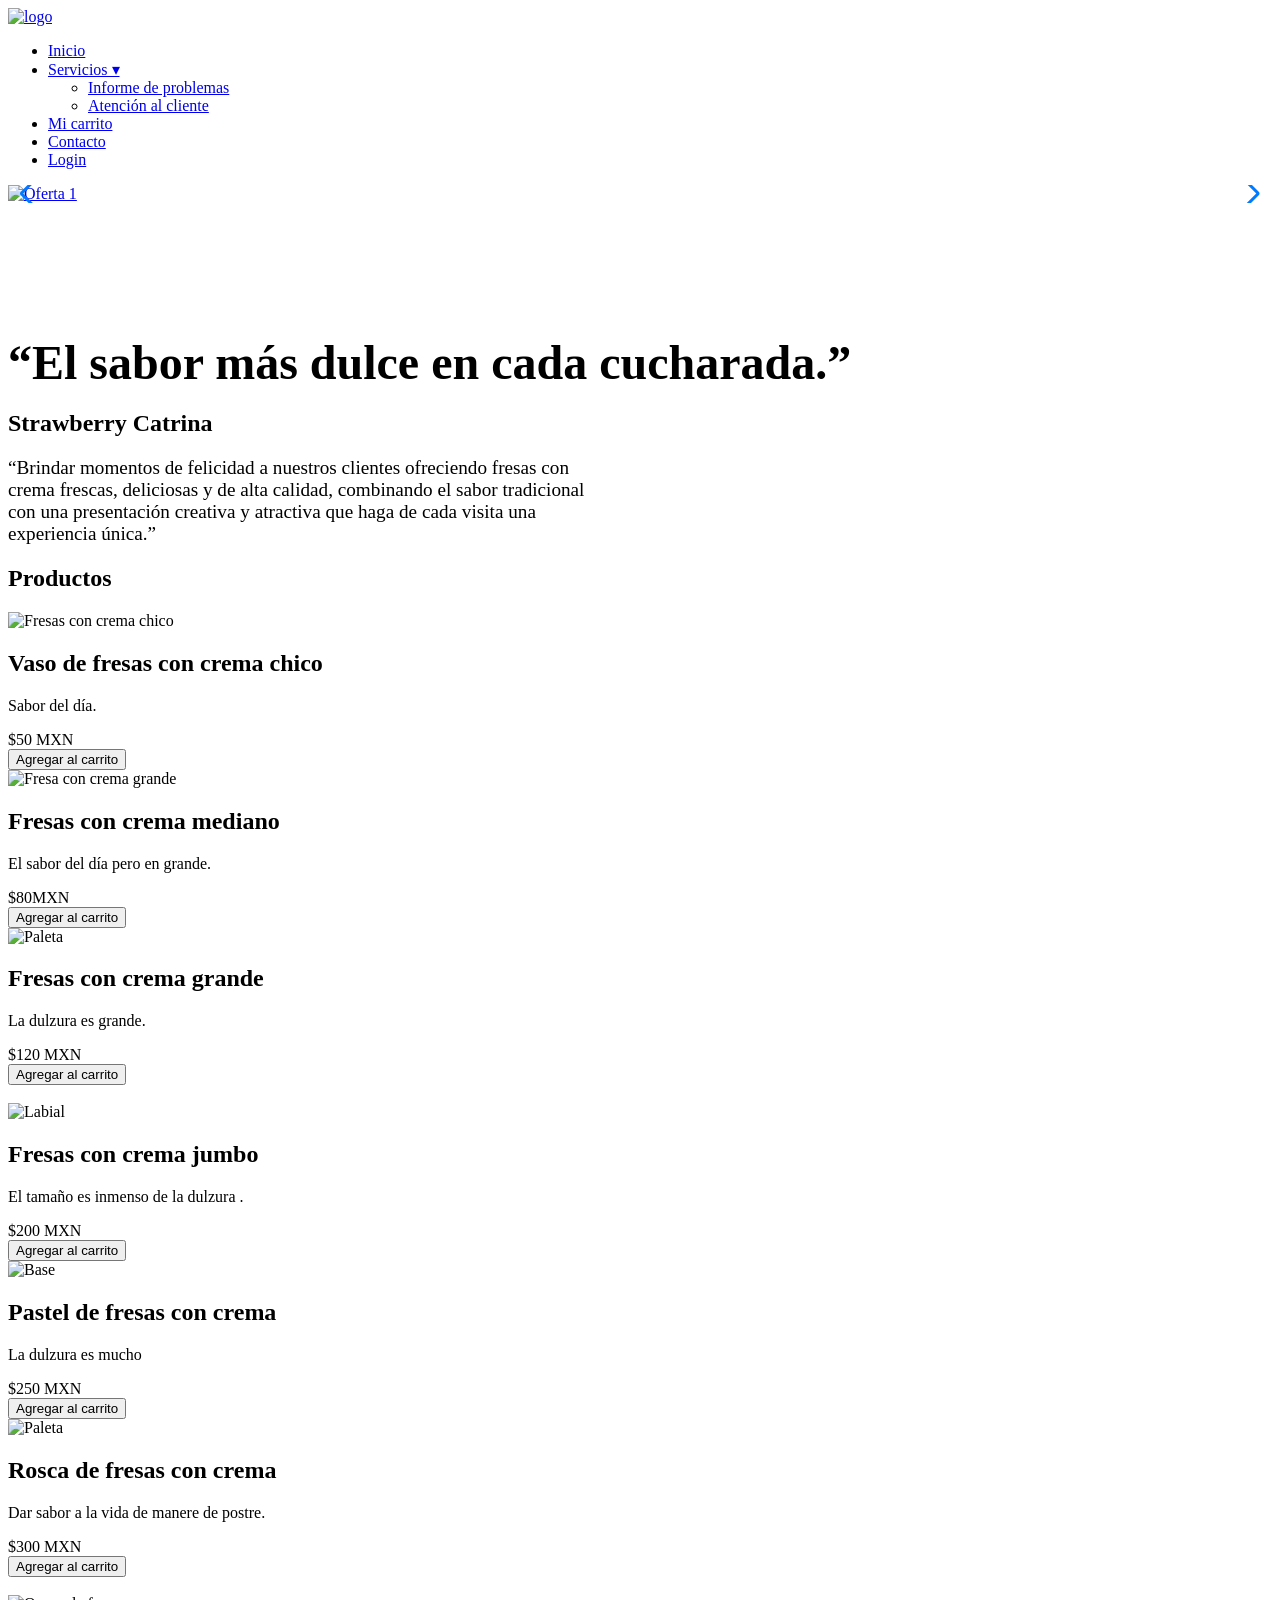
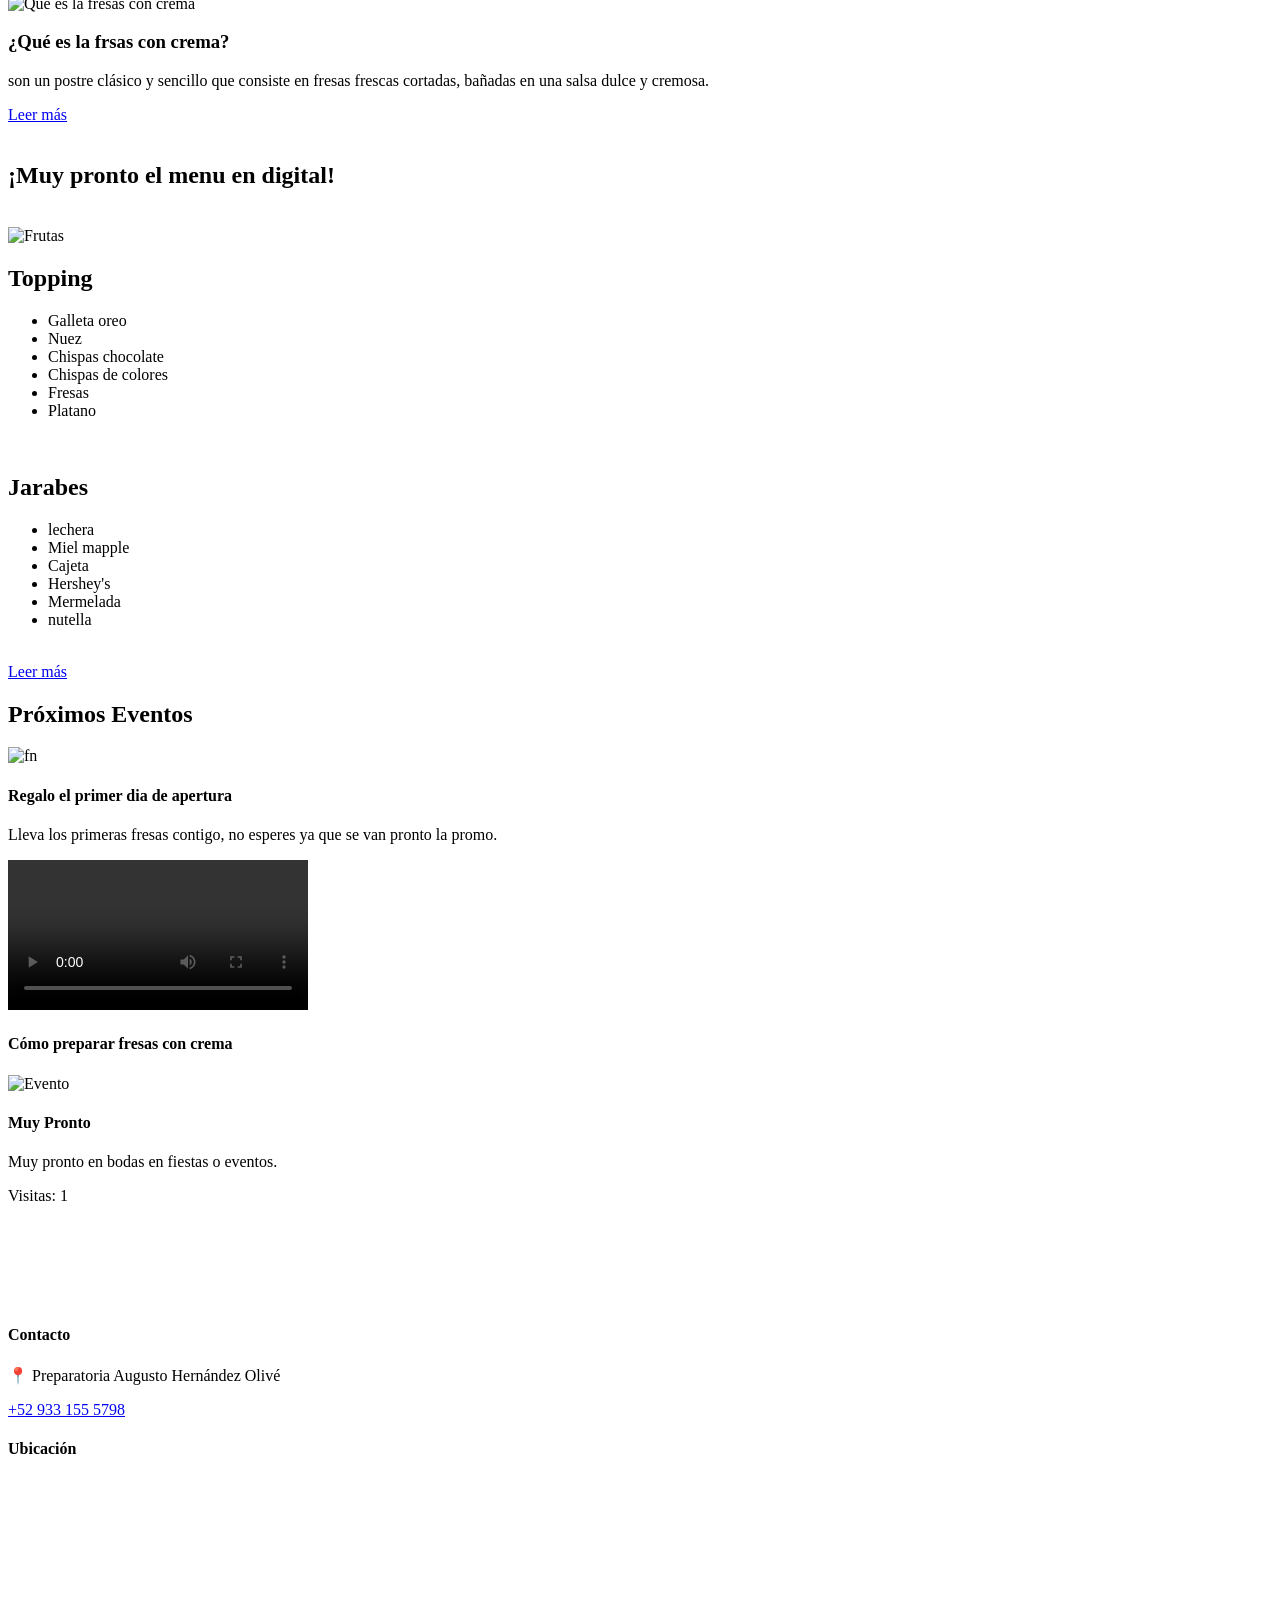
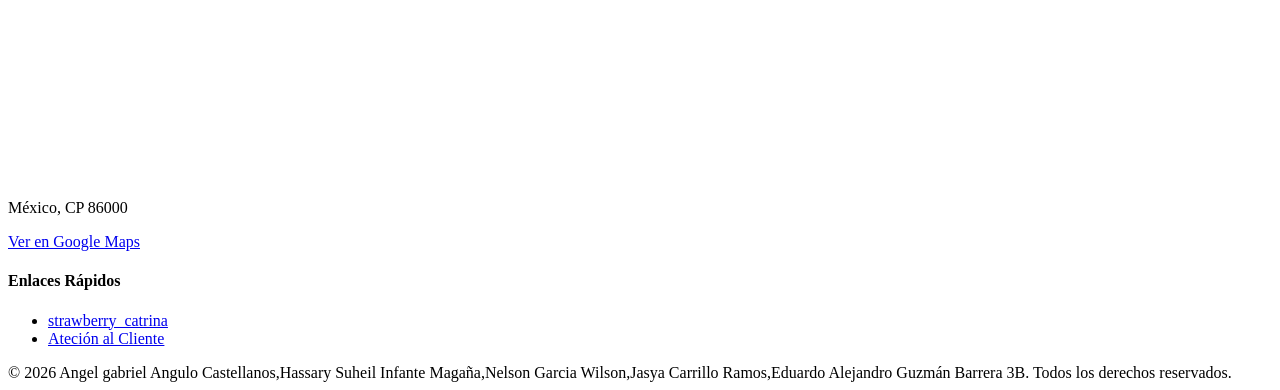
==== index.html @ 11eec50a "Add files via upload" ====
<!DOCTYPE html>
<html lang="es">
<head>
    <link rel="shortcut icon" href="img/catrina.png" type="image/x-icon">
    <meta charset="UTF-8">
    <meta name="viewport" content="width=device-width, initial-scale=1.0">
     <meta name="description" content="Esta es nuestra pagina web del proyecto final">
    <meta name="keywords" content="3B,fisico-matematico">
    <meta name="author" content="Angel gabriel Angulo Castellanos,Hassary Suheil Infante Magaña,Nelson Garcia Wilson,Jasya Carrillo Ramos,Eduardo Alejandro Guzmán Barrera">
    <title>Strawberry Catrina(Proyecto)</title>
        <!-- Google Fonts -->
    <link href="https://fonts.googleapis.com/css2?family=Poppins:wght@300;400;600&display=swap" rel="stylesheet">
    <link rel="stylesheet" href="estilos_maquetacion.css">

   <link rel='stylesheet' href='https://cdn-uicons.flaticon.com/4.0.0/uicons-regular-straight/css/uicons-regular-straight.css'>
   <link rel='stylesheet' href='https://cdn-uicons.flaticon.com/4.0.0/uicons-regular-rounded/css/uicons-regular-rounded.css'>
    <link rel='stylesheet' href='https://cdn-uicons.flaticon.com/4.0.0/uicons-solid-rounded/css/uicons-solid-rounded.css'>
    <link rel='stylesheet' href='https://cdn-uicons.flaticon.com/4.0.0/uicons-solid-chubby/css/uicons-solid-chubby.css'>
    <link rel='stylesheet' href='https://cdn-uicons.flaticon.com/4.0.0/uicons-regular-straight/css/uicons-regular-straight.css'>
    <link rel='stylesheet' href='https://cdn-uicons.flaticon.com/4.0.0/uicons-solid-rounded/css/uicons-solid-rounded.css'>
    <link rel='stylesheet' href='https://cdn-uicons.flaticon.com/4.0.0/uicons-brands/css/uicons-brands.css'>
    <link rel='stylesheet' href='https://cdn-uicons.flaticon.com/4.0.0/uicons-brands/css/uicons-brands.css'>
<!-- Swiper CSS -->
<link rel="stylesheet" href="https://cdn.jsdelivr.net/npm/swiper@11/swiper-bundle.min.css" />
</head>
<body>

    <header>
        <div class="container">
            <div class="logo">
                <!-- COLOCA TU LOGO AQUÍ -->
                <a href="index.html">
                    <img src="img/logo.png"  alt="logo">
                </a>
            </div>

            <nav>
                <ul class="nav-menu">
                    <li><a href="index.html"><i class="fi fi-rs-strawberry"></i></i>Inicio</a></li>
                    
                    <li class="dropdown">
                        <a href="#"><i class="fi fi-rr-user-headset"></i></i>Servicios ▾</a>
                        <ul class="dropdown-content">
                            <li><a href="Informe de problemas.html"><i class="fi fi-sr-problem-solving"></i>Informe de problemas</a></li>
                            <li><a href="ateción al cliente.html"><i class="fi fi-sc-user-headset"></i></i>Atención al cliente</a></li>
                       
                        </ul>
                    </li>
                   

                    <li><a href="Mi carrito.html"> <i class="fi fi-rs-shopping-cart-add"></i></i>Mi carrito</a></li>
                    <li><a href="contacto.html"> <i class="fi fi-sr-phone-call"></i>Contacto</a></li>
                    <li><a href="login.html" class="btn-login">Login</a></li>
                </ul>
            </nav>
        </div>
        
    </header>
<!-- Banner Principal -->
<div class="swiper mainBanner">
    <div class="swiper-wrapper">
        
        <!-- Slide 1 -->
        <div class="swiper-slide">
            <a href="#" class="banner-link">
                <img src="bannert/baner1.jpeg" alt="Oferta 1">
                <div class="banner-content">
                    <div class="text-box">
                
                    </div>
                </div>
            </a>
        </div>

        <!-- Slide 2 -->
        <div class="swiper-slide">
            <a href="#" class="banner-link">
                <img src="bannert/Pink Red Watercolor Strawberry Result Presentation_page-0001.jpg" alt="Oferta 2">
                <div class="banner-content">
                    <div class="text-box">
                        
                    </div>
                </div>
            </a>
        </div>
        <!-- Slide 3 -->
        <div class="swiper-slide">
            <a href="#" class="banner-link">
                <img src="bannert/Red and Beige Vintage Scrapbook Strawberry Paper Group Project Presentation_page-0001.jpg" alt="Oferta 2">
                <div class="banner-content">
                    <div class="text-box">
                        
                    </div>
                </div>
            </a>
        </div>
<!-- Slide 4 -->
        <div class="swiper-slide">
            <a href="#" class="banner-link">
                <img src="bannert/banner2.jpeg" alt="Oferta 1">
                <div class="banner-content">
                    <div class="text-box">
                       
                    </div>
                </div>
            </a>
        </div>
        <!-- Slide 5 -->
        <div class="swiper-slide">
            <a href="#" class="banner-link">
                <img src="bannert/Nuevo menu muy pronto_page-0001.jpg" alt="Oferta 1">
                <div class="banner-content">
                    <div class="text-box">
                        
                    </div>
                </div>
            </a>
        </div>
        <!-- Slide 6 -->
        <div class="swiper-slide">
            <a href="#" class="banner-link">
                <img src="bannert/¡MUY PRONTO EN EVENTOS!.gif" alt="Oferta 1">
                <div class="banner-content">
                    <div class="text-box">
                        
                    </div>
                </div>
            </a>
        </div>

    </div>
    
    <!-- Controles -->
    <div class="swiper-button-next"></div>
    <div class="swiper-button-prev"></div>
    <div class="swiper-pagination"></div>
    </div>
    <main class="container" style="padding: 100px 0;">
        
        <h1 style="font-size: 3rem; margin-bottom: 20px;">“El sabor más dulce en cada cucharada.”</h1>
        <h2>Strawberry Catrina</h2>
        <p style="font-size: 1.2rem; max-width: 600px;">“Brindar momentos de felicidad a nuestros clientes ofreciendo fresas con crema frescas, deliciosas y de alta calidad, combinando el sabor tradicional con una presentación creativa y atractiva que haga de cada visita una experiencia única.”</p>
         <section class="seccion-info">
            
            <!-- FILA DE 2 CUADROS (Noticias Destacadas) -->
            <h2 class="titulo-seccion">Productos</h2>

    <div class="contenedor" >
    <tr><td ><div class="producto" class="caja" >
      <img src="img/Fresas.png" alt="Fresas con crema chico">
      <h2>Vaso de fresas con crema chico</h2>
      <p>Sabor del día.</p>
      <div class="precio">$50 MXN</div>
   <button onclick="agregarCarrito('Especial Strawberry',50)">
            Agregar al carrito
        </button>
    </div>

    <div class="producto" class="caja">
      <img src="img/Fresas grandes.jpeg" alt="Fresa con crema grande">
      <h2>Fresas con crema mediano </h2>
      <p>El sabor del día pero en grande.</p>
      <div class="precio">$80MXN</div>
     <button onclick="agregarCarrito('Especial Strawberry',80)">
            Agregar al carrito
        </button>
    </div>
</td></tr>
   <tr><td > 
    <div class="producto"  class="caja">
      <img src="img/grande 2.jpeg" alt="Paleta">
      <h2>Fresas con crema grande </h2>
      <p>La dulzura es grande.</p>
      <div class="precio">$120 MXN</div>
   <button onclick="agregarCarrito('Especial Strawberry',120)">
            Agregar al carrito
        </button>

    </div>
    </td></tr>
    </div>

<br>

   <div class="contenedor">
    <tr><td ><div class="producto" class="caja" >
      <img src="img/jumbo.png" alt="Labial">
      <h2>Fresas con crema jumbo</h2>
      <p>El tamaño es inmenso de la dulzura .</p>
      <div class="precio">$200 MXN</div>
       <button onclick="agregarCarrito('Especial Strawberry',200)">
            Agregar al carrito
        </button>
    </div>

    <div class="producto" class="caja">
      <img src="img/pastel.jpg" alt="Base">
      <h2>Pastel de fresas con crema </h2>
      <p>La dulzura es mucho</p>
      <div class="precio">$250 MXN</div>
    <button onclick="agregarCarrito('Especial Strawberry',250)">
            Agregar al carrito
        </button>
    </div>
</td></tr>
    <tr><td > 
    <div class="producto"  class="caja">
      <img src="img/rosca.webp" alt="Paleta">
      <h2>Rosca de fresas con crema </h2>
      <p>Dar sabor a la vida de manere de postre.</p>
      <div class="precio">$300 MXN</div>
   <button onclick="agregarCarrito('Especial Strawberry',300)">
            Agregar al carrito
        </button>

    </div>
    </td></tr>
    </div>
    </div>
    </td></tr>
    </div>
    <br>
            <div class="contenedor-dos">
                <div class="cuadro cuadro-grande">
                    <div class="imagen-placeholder"><img src="img/que es.jpg" alt="Que es la fresas con crema "></div>
                    <h3>¿Qué es la frsas con crema?</h3>
                    <p>son un postre clásico y sencillo que consiste en fresas frescas cortadas, bañadas en una salsa dulce y cremosa.</p>
                    <a href="#" class="leer-mas">Leer más</a>
                </div>
                <div class="cuadro cuadro-grande">
                    <div class="imagen-placeholder"><img src="img/FN26_Roadmap_1920x1080.webp" alt=""></div>
                    <h1>¡Muy pronto el menu en digital!</h1>
                    <br>
                    <img src="img/gif frunt.gif" alt="Frutas"  width="200px" righ >
                    <h2> Topping</h2>
                    <ul><li>Galleta oreo</li>
                    <li>Nuez</li>
                <li>Chispas chocolate</li>
                <li>Chispas de colores</li>
                <li>Fresas</li>
                <li>Platano</li>
                    </ul>
                    <br>
                    <h2>Jarabes</h2>
                    <ul><li>lechera</li>
                    <li>Miel mapple</li>
                <li>Cajeta</li>
<li>Hershey's</li>
<li>Mermelada</li>
<li>nutella</li>
</ul>
<br>
                
                    <a href="#" class="leer-mas">Leer más</a>
                </div>
            </div>

            <!-- FILA DE 3 CUADROS (Eventos o Info Rápida) -->
            <h2 class="titulo-seccion">Próximos Eventos</h2>
            <div class="contenedor-tres">
    <!-- Cuadro con Imagen -->
    <div class="cuadro cuadro-pequeno">
        <div class="media-container">
        <img src="img/evento.jpg" alt="fn">
        </div>
        <h4>Regalo el primer dia de apertura</h4>
        <p>Lleva los primeras fresas contigo, no esperes ya que se van pronto la promo.</p>
    </div>

    <!-- Cuadro con Video -->
    <div class="cuadro cuadro-pequeno">
        <div class="media-container">
            <video controls>
                <source src="red social.mp4" type="video/mp4">
                Tu navegador no soporta videos.
            </video>
        </div>
        <h4>Cómo preparar fresas con crema </h4>
    </div>

    <!-- Cuadro con Info Rápida (Solo texto si quieres) -->
    <div class="cuadro cuadro-pequeno">
        <div class="media-container">
            <img src="img/pronto.jpg" alt="Evento">
        </div>
        <h4>Muy Pronto</h4>
        <p>Muy pronto en bodas en fiestas o eventos.</p>
    </div>
</div>
</section>
        <script>
let visitas = localStorage.getItem("visitas");

if(visitas == null){
    visitas = 0;
}

visitas++;

localStorage.setItem("visitas", visitas);

document.write("Visitas: " + visitas);
</script>

    </main>

    <footer>
        <div class="container">
            <div class="footer-grid">
                <div class="footer-col">
                    <h4 id="N12">Contacto</h4>
                    <p>📍 Preparatoria Augusto Hernández Olivé</p>
                    <a href="https://wa.me/529331555798?text=Hola,%20me%20gustaría%20recibir%20información%20sobre%20sus%20productos%20o%20servicios." target="_blank"><p><i class="fi fi-brands-whatsapp"></i> +52 933 155 5798</p></a>
                   
                </div>
                <div class="footer-col">
                    <h4>Ubicación</h4>
                   <iframe src="https://www.google.com/maps/embed?pb=!1m18!1m12!1m3!1d1893.0227893539513!2d-93.21604429099216!3d18.39077664351629!2m3!1f0!2f0!3f0!3m2!1i1024!2i768!4f13.1!3m3!1m2!1s0x85ee8cd7cc8ce477%3A0xe16984e99de48f21!2sPreparatoria%20Augusto%20Hern%C3%A1ndez%20Oliv%C3%A9!5e0!3m2!1ses!2smx!4v1779331938267!5m2!1ses!2smx" width="400" height="300" style="border:0;" allowfullscreen="" loading="lazy" referrerpolicy="no-referrer-when-downgrade"></iframe>
                    <p>México, CP 86000</p>
                    <a href="https://maps.app.goo.gl/ubLQ1a3a1GZpv6aMA"  target="_blank">Ver en Google Maps</a>
                </div>
                <div class="footer-col">
                    <h4>Enlaces Rápidos</h4>
                    <ul>
                        <li><a href="https://www.instagram.com/strawberry_catrina?utm_source=ig_web_button_share_sheet&igsh=ZDNlZDc0MzIxNw==" target="_blank"> <i class="fi fi-brands-instagram"></i>strawberry_catrina</a></li>
                      <li><a href="ateción al cliente.html">Ateción al Cliente</a></li>
                    </ul>
                </div>
            </div>
            <div class="footer-bottom">
                &copy; 2026 Angel gabriel Angulo Castellanos,Hassary Suheil Infante Magaña,Nelson Garcia Wilson,Jasya Carrillo Ramos,Eduardo Alejandro Guzmán Barrera 3B. Todos los derechos reservados.
            </div>
        </div>
    </footer>
<script src="https://cdn.jsdelivr.net/npm/swiper@11/swiper-bundle.min.js"></script>
<script src="banner.js"></script>

 <script>

        /* FUNCIÓN PARA GUARDAR PRODUCTOS */
        function agregarCarrito(producto, precio){

            /* OBTENER CARRITO */
            let carrito =
            JSON.parse(localStorage.getItem("carrito")) || [];

            /* AGREGAR PRODUCTO */
            carrito.push({
                producto: producto,
                precio: precio
            });

            /* GUARDAR EN LOCALSTORAGE */
            localStorage.setItem(
                "carrito",
                JSON.stringify(carrito)
            );

            alert("Producto agregado");

        }

    </script>
</body>
</html>
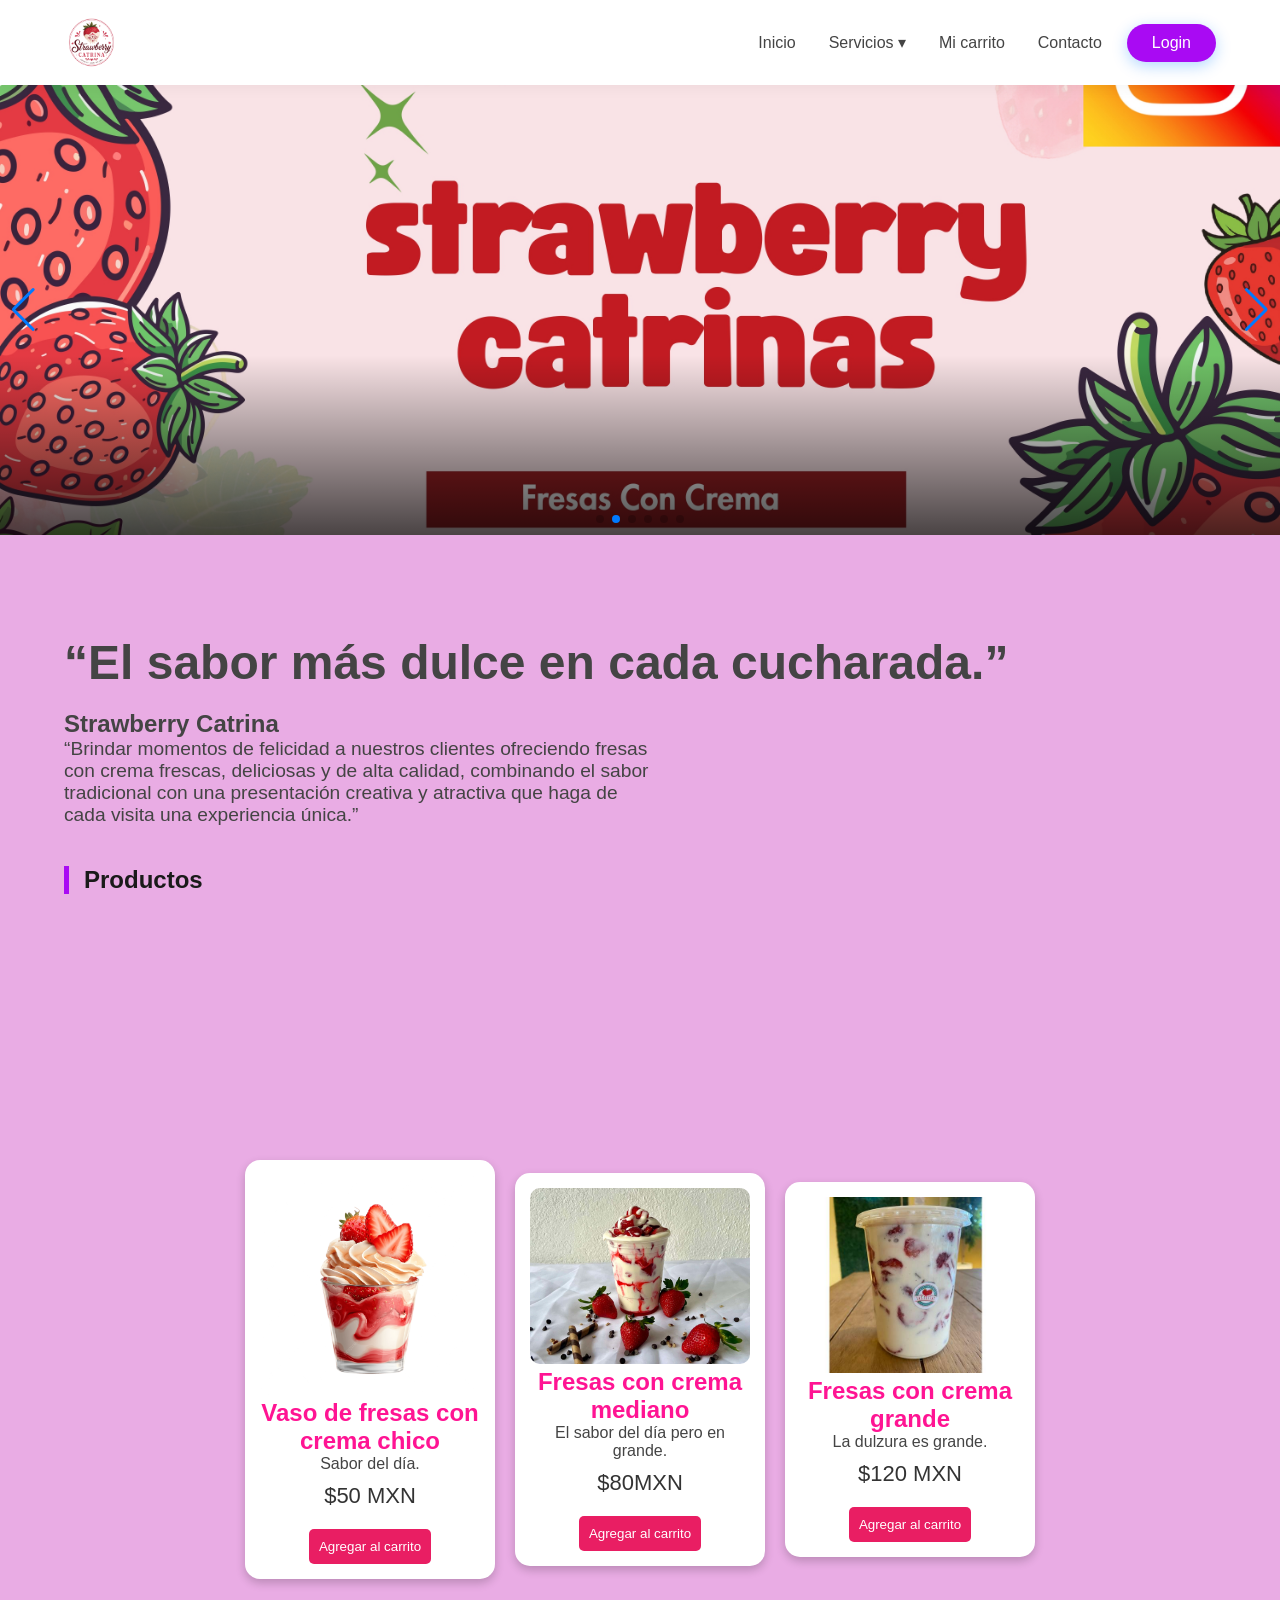
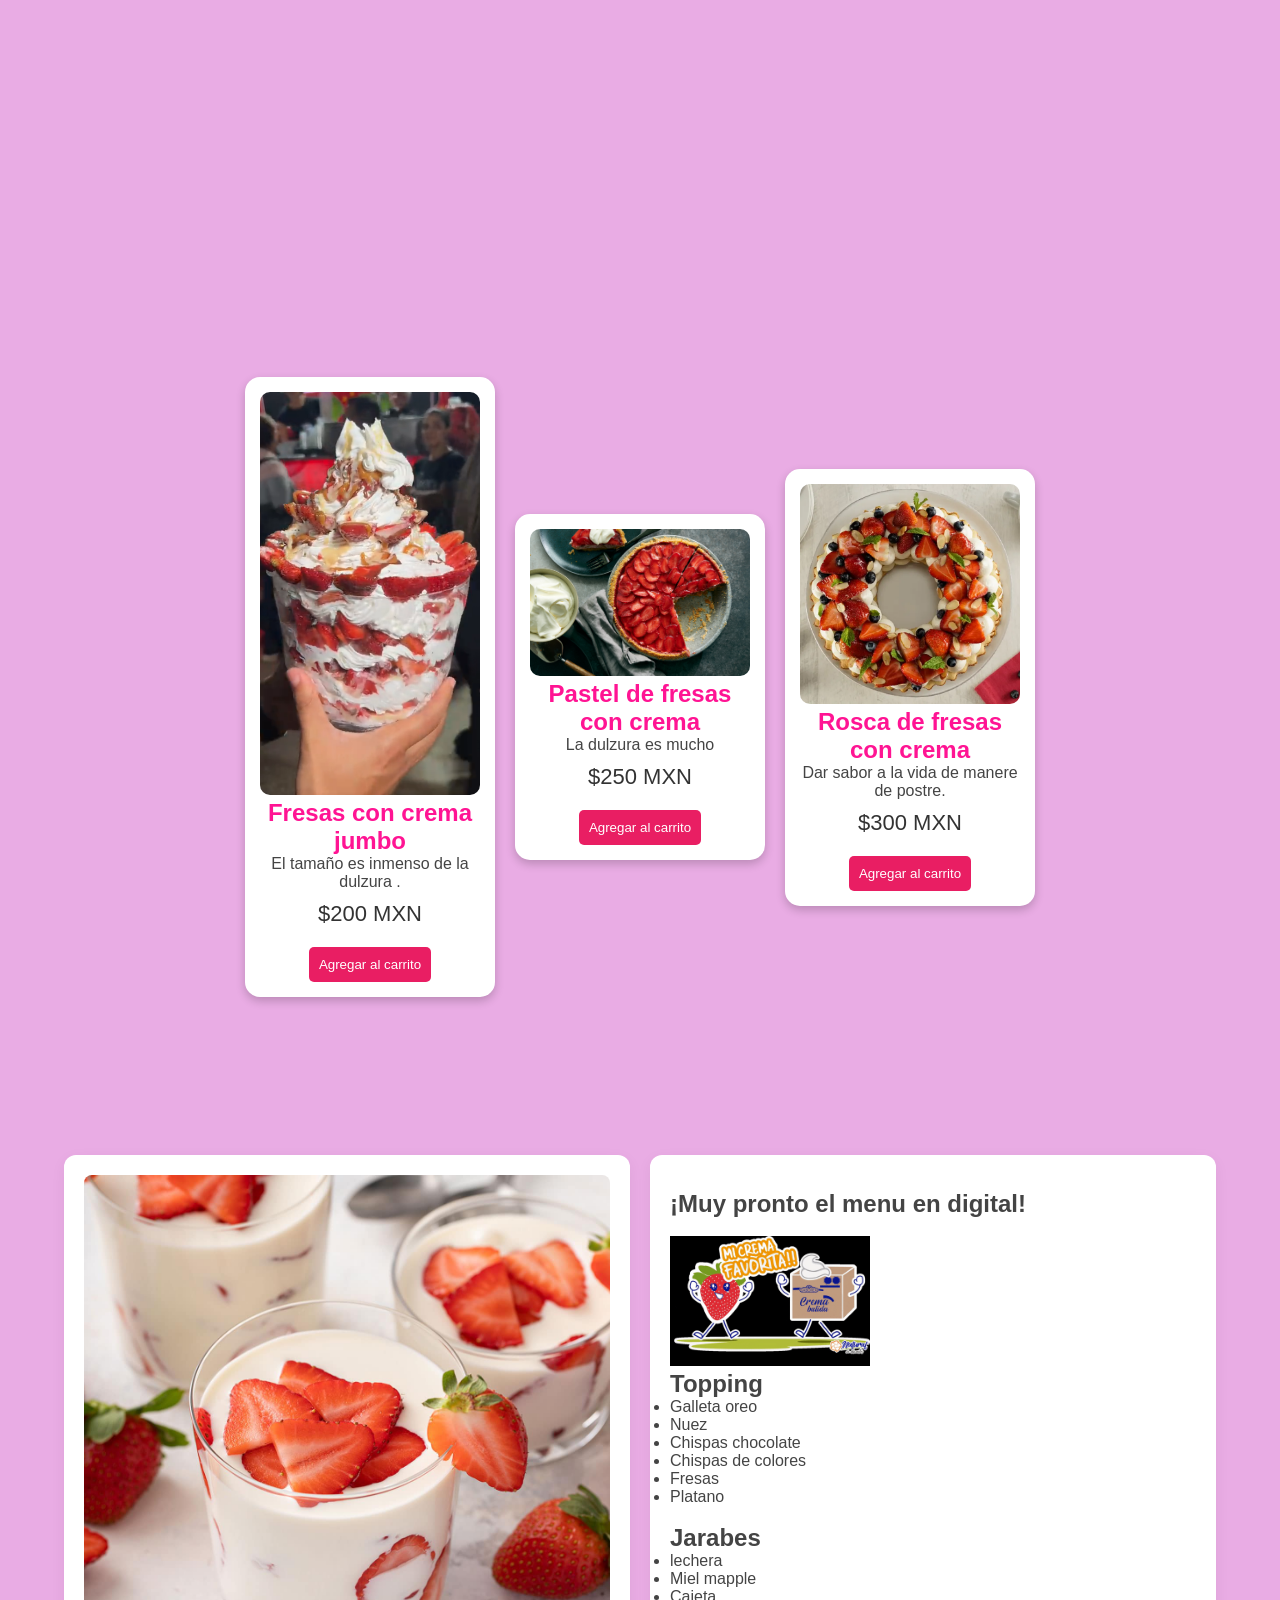
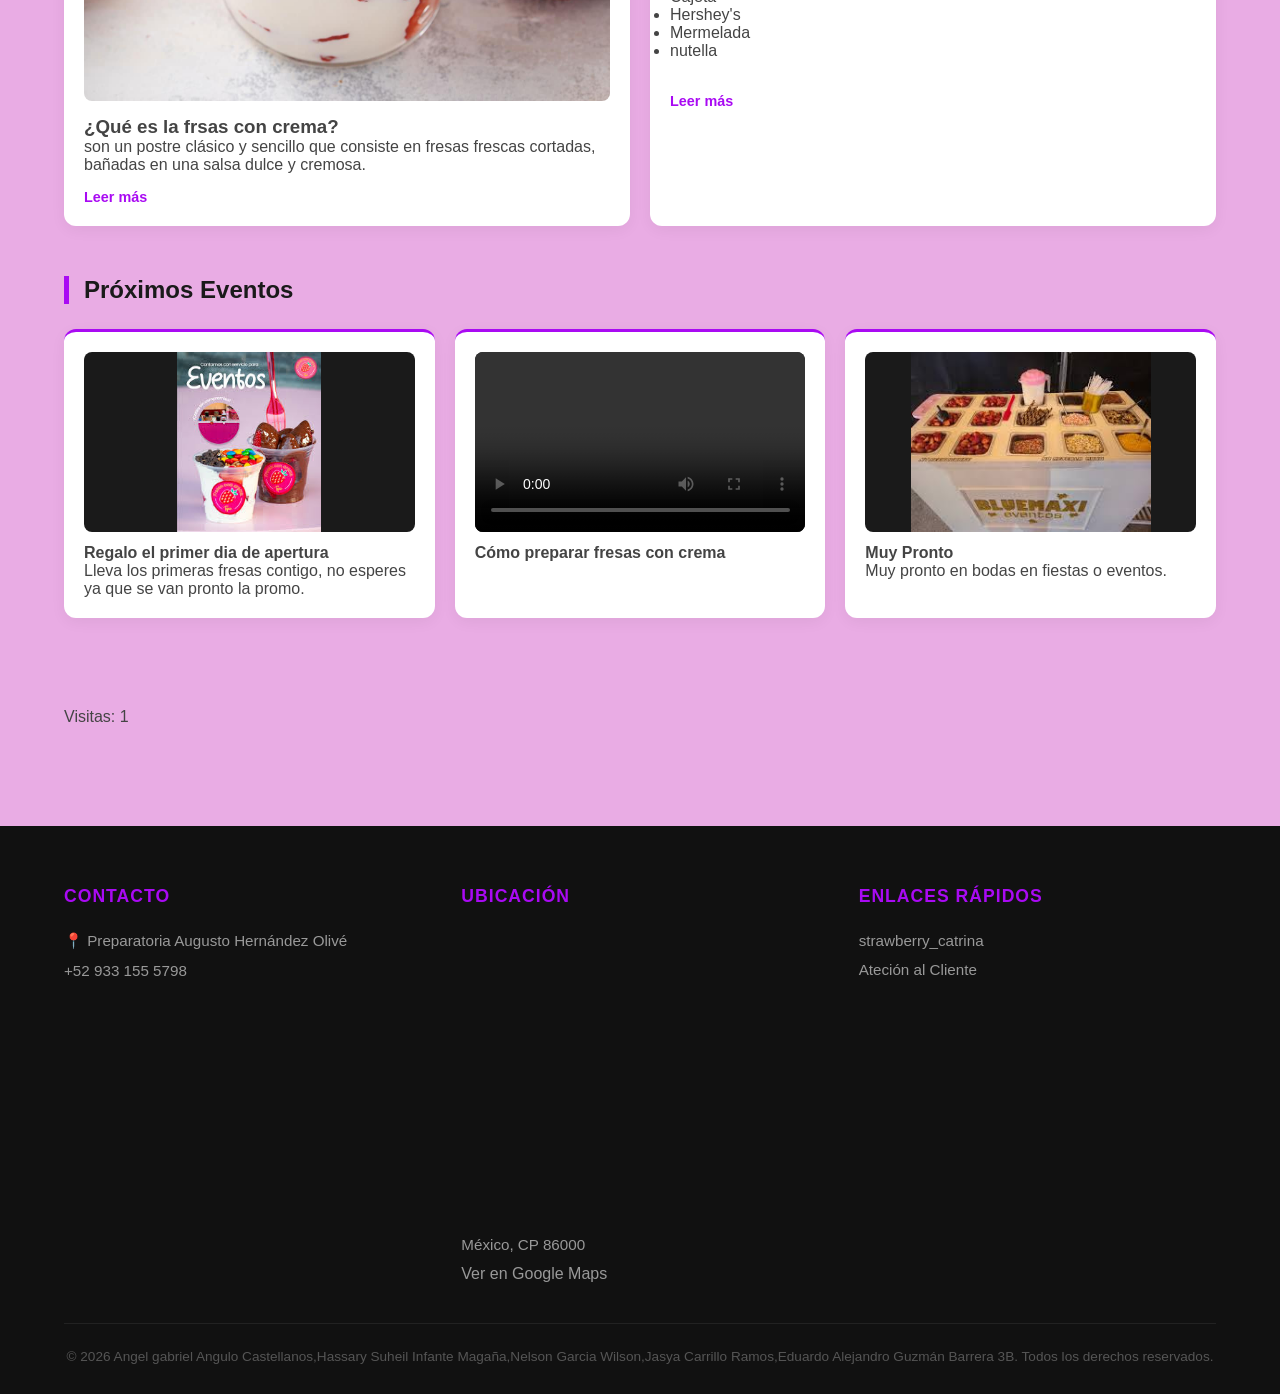
==== commit fa4e8a03: "google" ====
--- a/index.html
+++ b/index.html
@@ -1,6 +1,16 @@
 <!DOCTYPE html>
 <html lang="es">
 <head>
+    <!-- Google tag (gtag.js) -->
+<script async src="https://www.googletagmanager.com/gtag/js?id=G-08HX3BT69X"></script>
+<script>
+  window.dataLayer = window.dataLayer || [];
+  function gtag(){dataLayer.push(arguments);}
+  gtag('js', new Date());
+
+  gtag('config', 'G-08HX3BT69X');
+</script>
+
     <link rel="shortcut icon" href="img/catrina.png" type="image/x-icon">
     <meta charset="UTF-8">
     <meta name="viewport" content="width=device-width, initial-scale=1.0">
--- a/estilos_maquetacion.css
+++ b/estilos_maquetacion.css
@@ -0,0 +1,593 @@
+/* --- 1. VARIABLES --- */
+:root {
+    --color-primario: #a90af3; /* Color principal (azul) */
+    --color-oscuro: #1a1a1a; /* Color oscuro para textos fuertes */
+    --color-texto: #444; /* Color general del texto */
+    --blanco: white; /* Color blanco */
+    --sombra: 0 10px 30px rgba(0,0,0,0.1); /* Sombra suave */
+    --transicion: all 0.4s cubic-bezier(0.165, 0.84, 0.44, 1); /* Animación suave */
+}
+
+/* Reset básico para quitar márgenes por defecto */
+* {
+    margin: 0;
+    padding: 0;
+    box-sizing: border-box; /* Evita que el padding rompa tamaños */
+}
+
+/* Configuración general del body */
+body {
+    font-family: 'Poppins', sans-serif; /* Fuente */
+    background-color: #e9ace4; /* Fondo claro */
+    color: var(--color-texto); /* Color del texto */
+    display: flex;
+    flex-direction: column;
+    min-height: 100vh; /* Para que el footer quede abajo */
+}
+
+/* Contenedor centrado */
+.container {
+    width: 90%;
+    max-width: 1200px; /* Ancho máximo */
+    margin: 0 auto; /* Centrar */
+}
+
+/* --- 2. HEADER Y LOGO --- */
+header {
+    background: var(--blanco); /* Fondo blanco */
+    padding: 15px 0;
+    box-shadow: 0 2px 15px rgba(0,0,0,0.05); /* Sombra ligera */
+    position: sticky; /* Se queda fijo arriba */
+    top: 0;
+    z-index: 1000; /* Siempre encima */
+}
+
+/* Alinea logo y menú */
+header .container {
+    display: flex;
+    justify-content: space-between;
+    align-items: center;
+}
+
+/* CONFIGURACIÓN DEL LOGO */
+.logo img {
+    height: 55px; /* Tamaño del logo */
+    width: auto;
+    display: block;
+}
+
+/* --- 3. NAVEGACIÓN Y MENÚ --- */
+.nav-menu {
+    display: flex; /* Menú en fila */
+    list-style: none; /* Quita viñetas */
+    align-items: center;
+}
+
+/* Separación entre opciones */
+.nav-menu > li {
+    margin-left: 25px;
+    position: relative; /* Necesario para submenú */
+}
+
+/* Estilo de enlaces */
+.nav-menu a {
+    text-decoration: none;
+    color: var(--color-oscuro);
+    font-weight: 500;
+    padding: 10px 0;
+    transition: var(--transicion);
+    display: block;
+
+    /* Permite alinear iconos con texto */
+    display: inline-flex; 
+    align-items: center; 
+    gap: 8px; 
+    text-decoration: none; 
+    color: inherit;
+}
+
+/* Línea animada debajo del menú */
+.nav-menu > li > a::after {
+    content: '';
+    position: absolute;
+    width: 0; /* Empieza invisible */
+    height: 2px;
+    bottom: 0;
+    left: 0;
+    background-color: var(--color-primario);
+    transition: var(--transicion);
+}
+
+/* Cuando pasas el mouse aparece la línea */
+.nav-menu > li:hover > a::after {
+    width: 100%;
+}
+
+/* Cambio de color al pasar el mouse */
+.nav-menu a:hover {
+    color: var(--color-primario);
+}
+
+/* --- 4. SUBMENÚ DESPLEGABLE --- */
+.dropdown-content {
+    position: absolute;
+    top: 120%; /* Debajo del menú */
+    left: -20px;
+    background: var(--blanco);
+    min-width: 220px;
+    padding: 15px 0;
+    list-style: none;
+    border-radius: 12px; /* Bordes redondeados */
+    box-shadow: var(--sombra);
+
+    /* Oculto por defecto */
+    opacity: 0;
+    visibility: hidden;
+    transform: translateY(20px); /* Baja un poco */
+    transition: var(--transicion);
+}
+
+/* Mostrar el submenú al pasar el mouse */
+.dropdown:hover .dropdown-content {
+    opacity: 1;
+    visibility: visible;
+    transform: translateY(0);
+}
+
+/* Estilo de opciones del submenú */
+.dropdown-content li a {
+    padding: 12px 25px;
+    font-size: 0.9rem;
+    color: var(--color-texto);
+    font-weight: 400;
+}
+
+/* Hover en submenú */
+.dropdown-content li a:hover {
+    background-color: #f8faff;
+    color: var(--color-primario);
+    padding-left: 30px; /* Se mueve a la derecha */
+}
+
+/* Botón Login resaltado */
+.btn-login {
+    background-color: var(--color-primario);
+    color: var(--blanco) !important;
+    padding: 10px 25px !important;
+    border-radius: 50px; /* Forma redonda */
+    box-shadow: 0 4px 15px rgba(0, 123, 255, 0.3);
+}
+
+/* Efecto hover del botón */
+.btn-login:hover {
+    transform: translateY(-2px); /* Se levanta */
+    box-shadow: 0 6px 20px rgba(0, 123, 255, 0.4);
+}
+
+/* --- 5. RESPONSIVE --- */
+@media (max-width: 850px) {
+
+    /* Header en columna */
+    header .container {
+        flex-direction: column;
+        gap: 20px;
+    }
+
+    /* Menú se adapta */
+    .nav-menu {
+        flex-wrap: wrap;
+        justify-content: center;
+    }
+
+    .nav-menu li {
+        margin: 5px 15px;
+    }
+
+    /* Submenú en móvil */
+    .dropdown-content {
+        position: static; /* Ya no flotante */
+        box-shadow: none;
+        opacity: 1;
+        visibility: visible;
+        transform: none;
+        display: none; /* Oculto */
+        background: #f1f1f1;
+    }
+
+    /* Mostrar al hacer hover */
+    .dropdown:hover .dropdown-content {
+        display: block;
+    }
+}
+
+/* --- 6. FOOTER 3 COLUMNAS --- */
+footer {
+    background: #111;
+    color: #fff;
+    padding: 60px 0 30px;
+    margin-top: auto; /* Empuja el footer abajo */
+}
+
+/* Grid para dividir en columnas */
+.footer-grid {
+    display: grid;
+    grid-template-columns: repeat(auto-fit, minmax(250px, 1fr)); /* Responsive */
+    gap: 40px;
+    margin-bottom: 40px;
+}
+
+/* Títulos del footer */
+.footer-col h4 {
+    color: var(--color-primario);
+    margin-bottom: 25px;
+    font-size: 1.1rem;
+    text-transform: uppercase;
+    letter-spacing: 1px;
+}
+
+/* Texto del footer */
+.footer-col p, .footer-col li {
+    color: #999;
+    font-size: 0.95rem;
+    margin-bottom: 12px;
+}
+
+/* Quita viñetas */
+.footer-col ul { 
+    list-style: none; 
+}
+
+/* Enlaces del footer */
+.footer-col a {
+    color: #999;
+    text-decoration: none;
+    transition: var(--transicion);
+}
+
+/* Hover enlaces */
+.footer-col a:hover {
+    color: var(--blanco);
+}
+
+/* Parte inferior del footer */
+.footer-bottom {
+    text-align: center;
+    border-top: 1px solid #222;
+    padding-top: 25px;
+    color: #555;
+    font-size: 0.85rem;
+}
+       
+
+
+   /* ESTILOS CSS PARA ESTA SECCIÓN (Agrégalos a tu bloque <style>) */
+
+    .seccion-info {
+        padding: 40px 0;
+    }
+
+    .titulo-seccion {
+        margin-bottom: 25px;
+        color: var(--color-oscuro);
+        border-left: 5px solid var(--color-primario);
+        padding-left: 15px;
+    }
+
+    /* Contenedores Flexbox */
+    .contenedor-dos, .contenedor-tres {
+        display: flex;
+        gap: 20px;
+        flex-wrap: wrap; /* Para que sea responsivo */
+        margin-bottom: 50px;
+    }
+
+    /* Estilo base de los cuadros */
+    .cuadro {
+        background: var(--blanco);
+        border-radius: 12px;
+        padding: 20px;
+        box-shadow: 0 4px 15px rgba(0,0,0,0.05);
+        transition: transform 0.3s ease;
+    }
+
+    .cuadro:hover {
+        transform: translateY(-5px);
+    }
+
+    /* Tamaños específicos */
+    .cuadro-grande {
+        flex: 1 1 calc(50% - 20px); /* 2 cuadros por fila */
+        min-width: 300px;
+    }
+
+    .cuadro-pequeno {
+        flex: 1 1 calc(33.33% - 20px); /* 3 cuadros por fila */
+        min-width: 250px;
+        border-top: 3px solid var(--color-primario);
+        align-items: center;
+    }
+.imagen-placeholder {
+    width: 100%;
+    height: auto;       /* Ya no obligamos a que mida 200px */
+    overflow: hidden;
+    border-radius: 8px;
+    margin-bottom: 15px;
+}
+
+.imagen-placeholder img {
+    width: 100%;        /* Ocupa todo el ancho disponible */
+    height: auto;       /* Mantiene su proporción natural */
+    display: block;
+}
+  
+    /* Elementos internos 
+    .imagen-placeholder {
+        background: #eee;
+        height: 150px;
+        display: flex;
+        align-items: center;
+        justify-content: center;
+        border-radius: 8px;
+        margin-bottom: 15px;
+        color: #888;
+    }*/
+
+    .leer-mas {
+        display: inline-block;
+        margin-top: 15px;
+        color: var(--color-primario);
+        text-decoration: none;
+        font-weight: 600;
+        font-size: 0.9rem;
+    }
+    /* Contenedor universal para fotos y videos */
+.media-container {
+    width: 100%;
+    height: 180px;         /* Altura fija para que los 3 cuadros estén parejos */
+    background-color: #1a1a1a; /* Fondo oscuro para resaltar el contenido */
+    display: flex;
+    align-items: center;
+    justify-content: center;
+    border-radius: 8px;
+    margin-bottom: 12px;
+    overflow: hidden;
+}
+
+/* Ajuste para que se vea TODO (Imagen) */
+.media-container img {
+    max-width: 100%;
+    max-height: 100%;
+    object-fit: contain;   /* ESTA ES LA CLAVE: No corta nada */
+}
+
+/* Ajuste para que se vea TODO (Video) */
+.media-container video {
+    width: 100%;
+    height: 100%;
+    object-fit: contain;   /* ESTA ES LA CLAVE: Muestra el video completo */
+    outline: none;
+}
+  /*swiper*/
+/* --- ESTILOS DEL BANNER --- */
+.mainBanner {
+    width: 100%;
+    height: 450px; /* Altura ideal tipo e-commerce */
+    position: relative;
+}
+
+.mainBanner .swiper-slide {
+    position: relative;
+    overflow: hidden;
+}
+
+.mainBanner img {
+    width: 100%;
+    height: 100%;
+    object-fit: cover; /* Ajuste perfecto de la imagen */
+    object-position: center;
+}
+
+/* Capa de contenido sobre la imagen */
+.banner-content {
+    position: absolute;
+    top: 0;
+    left: 0;
+    width: 100%;
+    height: 100%;
+    display: flex;
+    align-items: center; /* Centrado vertical */
+    padding-left: 10%; /* Alineado a la izquierda como ML */
+    background: linear-gradient(to right, rgba(0,0,0,0.4), transparent); /* Degradado para legibilidad */
+}
+
+.text-box {
+    color: white;
+    max-width: 500px;
+}
+
+.text-box span {
+    font-size: 0.9rem;
+    font-weight: 600;
+    letter-spacing: 2px;
+    color: var(--color-primario);
+}
+
+.text-box h1 {
+    font-size: 3rem;
+    margin: 10px 0 20px;
+    line-height: 1.1;
+}
+
+.btn-comprar {
+    padding: 12px 30px;
+    background: var(--color-primario);
+    border: none;
+    color: white;
+    font-weight: 600;
+    border-radius: 5px;
+    cursor: pointer;
+    transition: transform 0.3s;
+}
+
+.btn-comprar:hover {
+    transform: scale(1.05);
+}
+
+/* --- RESPONSIVE --- */
+@media (max-width: 768px) {
+    .mainBanner { height: 300px; }
+    .text-box h1 { font-size: 1.8rem; }
+    .banner-content { padding-left: 5%; }
+}
+/* --- ESTILOS DEL BANNER --- */
+.mainBanner {
+    width: 100%;
+    height: 450px;
+    position: relative;
+}
+
+/* Hace que todo el slide sea clickable */
+.banner-link {
+    text-decoration: none;
+    display: block;
+    width: 100%;
+    height: 100%;
+    position: relative;
+}
+
+.mainBanner .swiper-slide {
+    position: relative;
+    overflow: hidden;
+}
+
+.mainBanner img {
+    width: 100%;
+    height: 100%;
+    object-fit: cover;
+    object-position: center;
+    transition: transform 0.5s ease; /* Efecto zoom opcional */
+}
+
+/* Zoom suave al pasar el mouse por el banner */
+.banner-link:hover img {
+    transform: scale(1.05);
+}
+
+/* Capa de contenido: Alineada ABAJO a la IZQUIERDA */
+.banner-content {
+    position: absolute;
+    top: 0;
+    left: 0;
+    width: 100%;
+    height: 100%;
+    display: flex;
+    align-items: flex-end; /* Mueve el texto al fondo */
+    justify-content: flex-start; /* Mueve el texto a la izquierda */
+    padding: 40px 5%; /* Espacio desde los bordes */
+    /* Degradado oscuro desde abajo para que el texto blanco se lea perfecto */
+    background: linear-gradient(to top, rgba(0,0,0,0.7) 0%, transparent 40%);
+    box-sizing: border-box;
+}
+
+.text-box {
+    color: white;
+    max-width: 80%;
+}
+
+.text-box h1 {
+    font-size: 2.5rem;
+    margin: 0;
+    line-height: 1.2;
+    font-weight: 600;
+    /* Sombra de apoyo */
+    text-shadow: 2px 2px 10px rgba(0,0,0,0.5);
+}
+
+/* --- RESPONSIVE --- */
+@media (max-width: 768px) {
+    .mainBanner { height: 300px; }
+    .text-box h1 { font-size: 1.5rem; }
+    .banner-content { padding: 20px 5%; }
+}
+
+ .body{
+      font-family: Arial, sans-serif;
+      background:#fff0f5;
+      margin:0;
+      padding:0;
+    }
+
+    .header{
+      background:#ff69b4;
+      color:white;
+      text-align:center;
+      padding:20px;
+    }
+
+    .productos{
+      display:flex;
+      justify-content:center;
+      flex-wrap:wrap;
+      gap:20px;
+      padding:30px;
+    }
+
+    .producto{
+      background:white;
+      width:250px;
+      border-radius:15px;
+      box-shadow:0 4px 10px rgba(0,0,0,0.2);
+      text-align:center;
+      padding:15px;
+      transition:0.3s;
+    }
+
+    .producto:hover{
+      transform:scale(1.05);
+    }
+
+    .producto img{
+      width:100%;
+      border-radius:10px;
+    }
+
+    .producto h2{
+      color:#ff1493;
+    }
+
+    .precio{
+      font-size:22px;
+      color:#333;
+      margin:10px 0;
+    }
+
+    .contenedor{
+    display: flex; /* Pone los elementos en fila */
+    gap: 20px; /* Espacio entre elementos */
+     justify-content: center; /* horizontal */
+  align-items: center;     /* vertical */
+  height: 100vh;
+}
+
+.caja{
+    background: pink;
+    padding: 20px;
+    width: 200px;
+    text-align: center;
+    border-radius: 10px;
+}
+
+button{
+    background: #e91e63;
+    color: white;
+    border: none;
+    padding: 10px;
+    border-radius: 5px;
+    cursor: pointer;
+    margin-top: 10px;
+}
+
+
+
+
+
